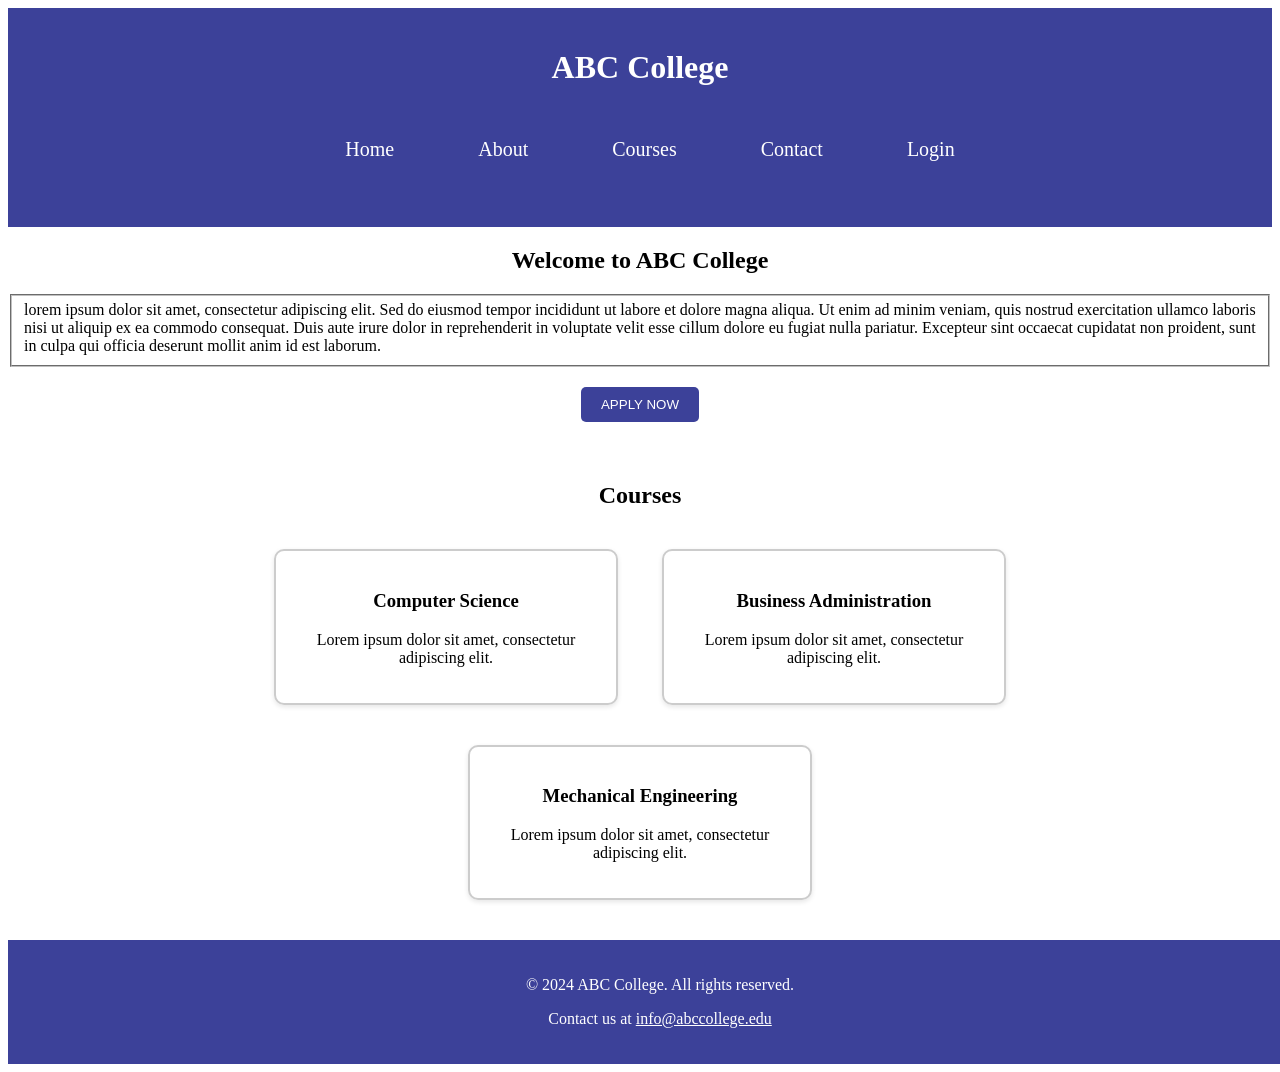
==== lab/lab-4/index.html @ 3e8de8e7 "Submitted lab-4 practice task" ====
<!DOCTYPE html>
<html lang="en">
<head>
    <meta charset="UTF-8">
    <meta name="viewport" content="width=device-width, initial-scale=1.0">
    <title>College Website</title>
    <link rel="stylesheet" href="stylee.css">
</head>
<body>
    <header>
        <h1>ABC College</h1>
    <!-- <div id="navbar">
        <a href="#" id="home">Home</a>
        <a href="#" id="about">About</a>
        <a href="#" id="courses">Courses</a>
        <a href="#" id="contact">Contact</a>
        <a href="#" id="login">Login</a>
    </div> -->

    <nav>
        <ul>
            <li><a href="#" id="home">Home</a></li>
            <li><a href="#" id="about">About</a></li>
            <li><a href="#" id="courses">Courses</a></li>
            <li><a href="#" id="contact">Contact</a></li>
            <li><a href="#" id="login">Login</a></li>
        </ul>
    </nav>
    </header>

    <div>
        <h2>Welcome to ABC College</h2>
        <fieldset>
            lorem ipsum dolor sit amet, consectetur adipiscing elit. Sed do eiusmod tempor incididunt ut labore et dolore magna aliqua. Ut enim ad minim veniam, quis nostrud exercitation ullamco laboris nisi ut aliquip ex ea commodo consequat. Duis aute irure dolor in reprehenderit in voluptate velit esse cillum dolore eu fugiat nulla pariatur. Excepteur sint occaecat cupidatat non proident, sunt in culpa qui officia deserunt mollit anim id est laborum.
        </fieldset>

        <button id="apply-now">APPLY NOW</button>
    </div>

    <section class="courses">
        <h2>Courses</h2>
        <div class="course-container">
            <div class="course-card">
                <h3>Computer Science</h3>
                <p>Lorem ipsum dolor sit amet, consectetur adipiscing elit.</p>
            </div>

            <div class="course-card">
                <h3>Business Administration</h3>
                <p>Lorem ipsum dolor sit amet, consectetur adipiscing elit.</p>
            </div>

            <div class="course-card">
                <h3>Mechanical Engineering</h3>
                <p>Lorem ipsum dolor sit amet, consectetur adipiscing elit.</p>
            </div>
        </div>
    </section>

    <footer>
        <p>&copy; 2024 ABC College. All rights reserved.</p>
        <p>Contact us at <a href="mailto:info@abccollege.edu">info@abccollege.edu</a></p>
    </footer>
</body>
</html>
---- lab/lab-4/stylee.css ----
nav ul{
    list-style-type: none;
}

nav ul li{
    display: inline-block;
    padding: 30px;
    margin-right: 20px;
}

nav ul li a{
    font-size: 20px;
    text-decoration: none;
    color: rgb(255, 255, 255);
    nav ul li a {
    display: inline-block;
    text-align: center;
}
}

nav ul {
    text-align: center;
}

header{
    background-color: #3c4199;
    color: white;
    padding: 20px;
    text-align: center;
}

body h2{
    text-align: center;
    color: #000000;
}

button{
    background-color: #3c4199;
    color: white;
    padding: 10px 20px;
    border: none;
    border-radius: 5px;
    cursor: pointer;
    display: block;
    margin: 20px auto;
}

.courses{
    max-width: 1000px;
    margin: 0 auto;
    padding: 20px;
}

.course-container {
    text-align: center;
}

.course-card {
    display: inline-block;
    width: 300px;
    margin: 20px;
    padding: 20px;
    border: 2px solid #ccc;
    border-radius: 10px;
    box-shadow: 0 2px 5px rgba(0, 0, 0, 0.1);
}

footer {
    background-color: #3c4199;
    color: white;
    text-align: center;
    padding: 20px;
    position: static;
    bottom: 0;
    width: 100%;
}

footer a {
    color: white;
}
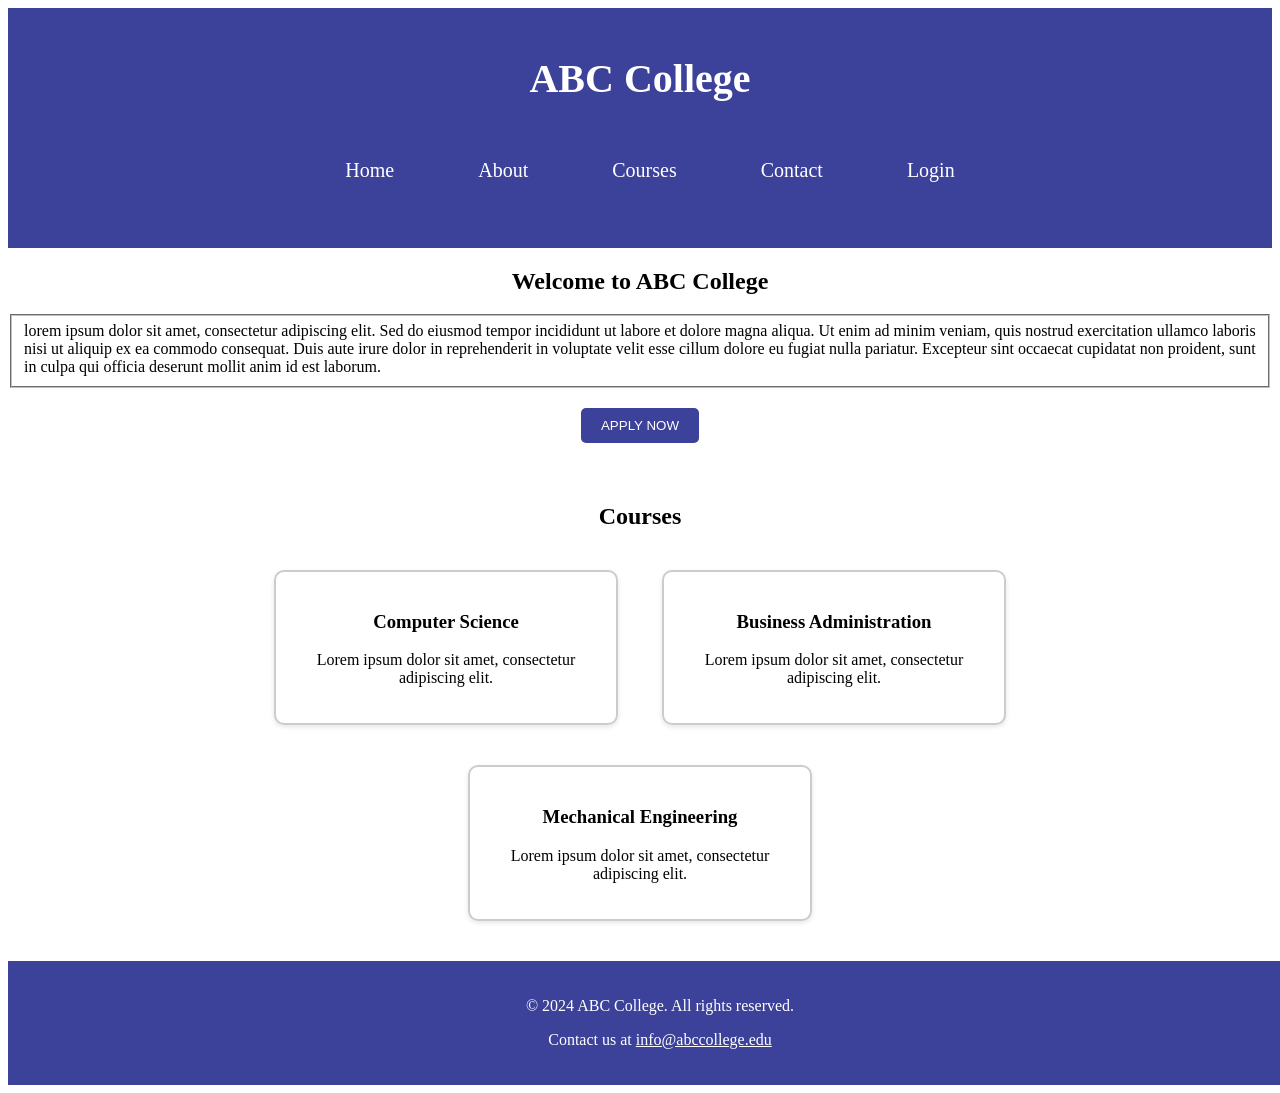
==== commit 081f7539: "Submitted Home Task" ====
--- a/lab/lab-4/index.html
+++ b/lab/lab-4/index.html
@@ -4,11 +4,11 @@
     <meta charset="UTF-8">
     <meta name="viewport" content="width=device-width, initial-scale=1.0">
     <title>College Website</title>
-    <link rel="stylesheet" href="stylee.css">
+    <link rel="stylesheet" href="style.css">
 </head>
 <body>
     <header>
-        <h1>ABC College</h1>
+        <h1 style="font-size: 40px;">ABC College</h1>
     <!-- <div id="navbar">
         <a href="#" id="home">Home</a>
         <a href="#" id="about">About</a>
--- a/lab/lab-4/style.css
+++ b/lab/lab-4/style.css
@@ -0,0 +1,80 @@
+nav ul{
+    list-style-type: none;
+}
+
+nav ul li{
+    display: inline-block;
+    padding: 30px;
+    margin-right: 20px;
+}
+
+nav ul li a{
+    font-size: 20px;
+    text-decoration: none;
+    color: rgb(255, 255, 255);
+    nav ul li a {
+    display: inline-block;
+    text-align: center;
+}
+}
+
+nav ul {
+    text-align: center;
+}
+
+header{
+    background-color: #3c4199;
+    color: white;
+    padding: 20px;
+    text-align: center;
+}
+
+body h2{
+    text-align: center;
+    color: #000000;
+}
+
+button{
+    background-color: #3c4199;
+    color: white;
+    padding: 10px 20px;
+    border: none;
+    border-radius: 5px;
+    cursor: pointer;
+    display: block;
+    margin: 20px auto;
+}
+
+.courses{
+    max-width: 1000px;
+    margin: 0 auto;
+    padding: 20px;
+}
+
+.course-container {
+    text-align: center;
+}
+
+.course-card {
+    display: inline-block;
+    width: 300px;
+    margin: 20px;
+    padding: 20px;
+    border: 2px solid #ccc;
+    border-radius: 10px;
+    box-shadow: 0 2px 5px rgba(0, 0, 0, 0.1);
+}
+
+footer {
+    background-color: #3c4199;
+    color: white;
+    text-align: center;
+    padding: 20px;
+    position: static;
+    bottom: 0;
+    width: 100%;
+}
+
+footer a {
+    color: white;
+}
